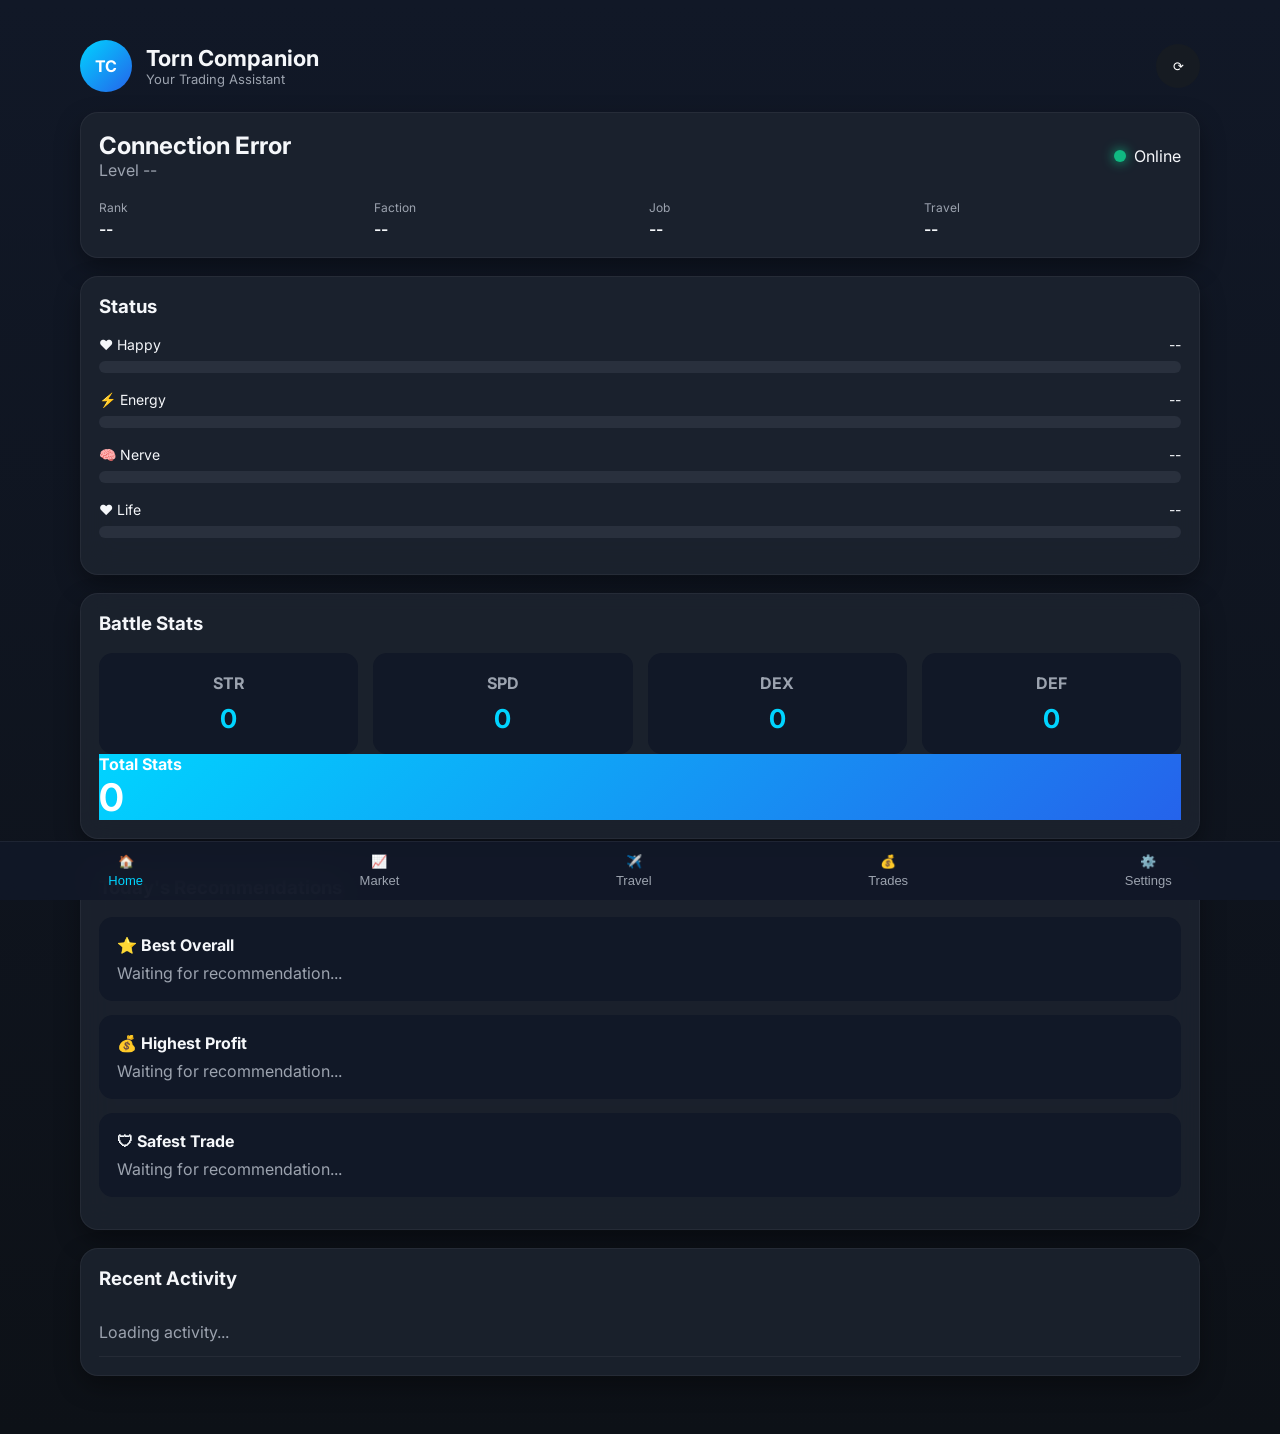
==== index.html @ 6c7beebd "Update index.html" ====
<!DOCTYPE html>
<html lang="en">
<head>

<meta charset="UTF-8">
<meta name="viewport" content="width=device-width, initial-scale=1.0">

<title>Torn Companion</title>

<link rel="preconnect" href="https://fonts.googleapis.com">
<link rel="preconnect" href="https://fonts.gstatic.com" crossorigin>

<link href="https://fonts.googleapis.com/css2?family=Inter:wght@300;400;500;600;700&display=swap" rel="stylesheet">

<link rel="stylesheet" href="style.css">

</head>

<body>

<div class="app">

<header>

<div class="logo">

<div class="logo-circle">TC</div>

<div>
<h1>Torn Companion</h1>
<p>Your Trading Assistant</p>
</div>

</div>

<div class="refresh">

<button id="refreshButton">

⟳

</button>

</div>

</header>


<!-- PROFILE -->

<section class="card profile-card">

<div class="profile-header">

<div>

<h2 id="playerName">

Loading...

</h2>

<p id="playerLevel">

Level --

</p>

</div>

<div class="status">

<div class="status-dot"></div>

<span id="playerStatus">

Online

</span>

</div>

</div>

<div class="profile-grid">

<div>

<label>Rank</label>

<span id="playerRank">

--

</span>

</div>

<div>

<label>Faction</label>

<span id="playerFaction">

--

</span>

</div>

<div>

<label>Job</label>

<span id="playerJob">

--

</span>

</div>

<div>

<label>Travel</label>

<span id="playerTravel">

--

</span>

</div>

</div>

</section>



<!-- BARS -->

<section class="card">

<h3>Status</h3>

<div class="bar-item">

<div class="bar-label">

<span>❤️ Happy</span>

<span id="happyText">

--

</span>

</div>

<div class="progress">

<div id="happyBar"></div>

</div>

</div>


<div class="bar-item">

<div class="bar-label">

<span>⚡ Energy</span>

<span id="energyText">

--

</span>

</div>

<div class="progress">

<div id="energyBar"></div>

</div>

</div>


<div class="bar-item">

<div class="bar-label">

<span>🧠 Nerve</span>

<span id="nerveText">

--

</span>

</div>

<div class="progress">

<div id="nerveBar"></div>

</div>

</div>


<div class="bar-item">

<div class="bar-label">

<span>❤️ Life</span>

<span id="lifeText">

--

</span>

</div>

<div class="progress">

<div id="lifeBar"></div>

</div>

</div>

</section>


<!-- STATS -->

<section class="card">

    <h3>Battle Stats</h3>

    <div class="stats-grid">

        <div class="stat-box">

            <h4>STR</h4>

            <p id="strength">0</p>

        </div>

        <div class="stat-box">

            <h4>SPD</h4>

            <p id="speed">0</p>

        </div>

        <div class="stat-box">

            <h4>DEX</h4>

            <p id="dexterity">0</p>

        </div>

        <div class="stat-box">

            <h4>DEF</h4>

            <p id="defense">0</p>

        </div>

    </div>
    
    <div class="total-stat">

        <h4>Total Stats</h4>

        <p id="totalstats">0</p>

    </div>

</section>



<!-- RECOMMENDATIONS -->

<section class="card">

<div class="section-title">

<h3>Today's Recommendations</h3>

</div>

<div class="recommendation-list">

<div class="recommendation">

<div>

<h4>⭐ Best Overall</h4>

<p>

Waiting for recommendation...

</p>

</div>

</div>

<div class="recommendation">

<div>

<h4>💰 Highest Profit</h4>

<p>

Waiting for recommendation...

</p>

</div>

</div>

<div class="recommendation">

<div>

<h4>🛡 Safest Trade</h4>

<p>

Waiting for recommendation...

</p>

</div>

</div>

</div>

</section>



<!-- ACTIVITY -->

<section class="card">

<h3>Recent Activity</h3>

<ul id="activityList">

<li class="placeholder">

Loading activity...

</li>

</ul>

</section>



<footer>

<div class="bottom-nav">

<button class="active">

🏠

<span>Home</span>

</button>

<button>

📈

<span>Market</span>

</button>

<button>

✈️

<span>Travel</span>

</button>

<button>

💰

<span>Trades</span>

</button>

<button>

⚙️

<span>Settings</span>

</button>

</div>

</footer>

</div>

<script src="app.js"></script>

</body>
</html>
---- style.css ----
/* ===========================
   Torn Companion Theme
=========================== */

:root{

    --bg:#0d1117;
    --surface:#161b22;
    --surface2:#1d2430;

    --cyan:#00d4ff;
    --cyan2:#0ea5e9;

    --green:#10b981;
    --red:#ef4444;
    --yellow:#f59e0b;

    --text:#f5f7fa;
    --muted:#9ca3af;

    --radius:18px;

    --shadow:
        0 10px 25px rgba(0,0,0,.35);

}

*{

    margin:0;
    padding:0;
    box-sizing:border-box;

}

body{

    background:linear-gradient(
        180deg,
        #111827,
        #0d1117
    );

    color:var(--text);

    font-family:"Inter",sans-serif;

}

.app{

    width:100%;
    max-width:500px;

    margin:auto;

    padding:20px;
    padding-bottom:120px;

}

/* ===========================
HEADER
=========================== */

header{

    display:flex;

    justify-content:space-between;

    align-items:center;

    margin-bottom:20px;

}

.logo{

    display:flex;

    align-items:center;

    gap:14px;

}

.logo-circle{

    width:52px;
    height:52px;

    border-radius:50%;

    display:flex;

    justify-content:center;

    align-items:center;

    font-weight:700;

    color:white;

    background:linear-gradient(
        135deg,
        var(--cyan),
        #2563eb
    );

}

.logo h1{

    font-size:22px;

}

.logo p{

    color:var(--muted);

    font-size:13px;

}

.refresh button{

    width:44px;
    height:44px;

    border:none;

    cursor:pointer;

    border-radius:50%;

    color:white;

    background:var(--surface);

    transition:.3s;

}

.refresh button:hover{

    transform:rotate(180deg);

    background:var(--cyan2);

}

/* ===========================
CARDS
=========================== */

.card{

    background:rgba(29,36,48,.85);

    backdrop-filter:blur(16px);

    border:1px solid rgba(255,255,255,.05);

    border-radius:var(--radius);

    padding:18px;

    margin-bottom:18px;

    box-shadow:var(--shadow);

}

.card h3{

    margin-bottom:18px;

}

/* ===========================
PROFILE
=========================== */

.profile-header{

    display:flex;

    justify-content:space-between;

    align-items:center;

    margin-bottom:20px;

}

.profile-header h2{

    font-size:24px;

}

.profile-header p{

    color:var(--muted);

}

.status{

    display:flex;

    align-items:center;

    gap:8px;

}

.status-dot{

    width:12px;

    height:12px;

    border-radius:50%;

    background:var(--green);

    box-shadow:0 0 12px var(--green);

}

.profile-grid{

    display:grid;

    grid-template-columns:repeat(2,1fr);

    gap:18px;

}

.profile-grid label{

    display:block;

    color:var(--muted);

    font-size:12px;

    margin-bottom:4px;

}

.profile-grid span{

    font-weight:600;

}

/* ===========================
STATUS BARS
=========================== */

.bar-item{

    margin-bottom:18px;

}

.bar-label{

    display:flex;

    justify-content:space-between;

    margin-bottom:8px;

    font-size:14px;

}

.progress{

    width:100%;

    height:12px;

    border-radius:30px;

    background:#29303d;

    overflow:hidden;

}

.progress div{

    width:0%;

    height:100%;

    border-radius:30px;

    transition:width .7s ease;

    background:linear-gradient(
        90deg,
        var(--cyan),
        var(--cyan2)
    );

}

/* ===========================
MONEY
=========================== */

.money-grid{

    display:grid;

    gap:15px;

    grid-template-columns:repeat(3,1fr);

    margin-bottom:18px;

}

.money-card{

    text-align:center;

}

.money-card h4{

    color:var(--muted);

    font-size:13px;

    margin-bottom:8px;

}

.money-card p{

    color:var(--green);

    font-weight:700;

    font-size:18px;

}

/* ===========================
BATTLE STATS
=========================== */

.stats-grid{

    display:grid;

    grid-template-columns:repeat(2,1fr);

    gap:15px;

}

.stat-box{

    background:#111827;

    border-radius:14px;

    padding:20px;

    text-align:center;

}

.stat-box h4{

    color:var(--muted);

    margin-bottom:10px;

}

.stat-box p{

    font-size:26px;

    font-weight:700;

    color:var(--cyan);

}

.total-stat{

    grid-column:1 / -1;

    background:linear-gradient(
        135deg,
        #00d4ff,
        #2563eb
    );

}

.total-stat h4{

    color:white;

}

.total-stat p{

    color:white;

    font-size:38px;

    font-weight:700;

}

/* ===========================
RECOMMENDATIONS
=========================== */

.recommendation{

    background:#111827;

    padding:18px;

    border-radius:14px;

    margin-bottom:14px;

    transition:.25s;

    cursor:pointer;

}

.recommendation:hover{

    transform:translateY(-3px);

}

.recommendation h4{

    margin-bottom:8px;

}

.recommendation p{

    color:var(--muted);

}

/* ===========================
ACTIVITY
=========================== */

#activityList{

    list-style:none;

}

#activityList li{

    padding:14px 0;

    border-bottom:1px solid rgba(255,255,255,.05);

}

.placeholder{

    color:var(--muted);

}

/* ===========================
BOTTOM NAV
=========================== */

footer{

    position:fixed;

    bottom:0;

    left:0;

    width:100%;

}

.bottom-nav{

    display:flex;

    justify-content:space-around;

    background:rgba(17,24,39,.95);

    backdrop-filter:blur(18px);

    border-top:1px solid rgba(255,255,255,.06);

    padding:12px 0;

}

.bottom-nav button{

    background:none;

    border:none;

    color:var(--muted);

    display:flex;

    flex-direction:column;

    align-items:center;

    gap:4px;

    font-size:13px;

    cursor:pointer;

    transition:.25s;

}

.bottom-nav button.active{

    color:var(--cyan);

}

.bottom-nav button:hover{

    color:white;

}

/* ===========================
DESKTOP
=========================== */

@media(min-width:900px){

    .app{

        max-width:1200px;

        padding:40px;

    }

    .money-grid{

        grid-template-columns:repeat(3,1fr);

    }

    .stats-grid{

        grid-template-columns:repeat(4,1fr);

    }

    .profile-grid{

        grid-template-columns:repeat(4,1fr);

    }

}

/* ===========================
SCROLLBAR
=========================== */

::-webkit-scrollbar{

    width:8px;

}

::-webkit-scrollbar-thumb{

    background:#2d3748;

    border-radius:20px;

}

::-webkit-scrollbar-track{

    background:#111827;

}
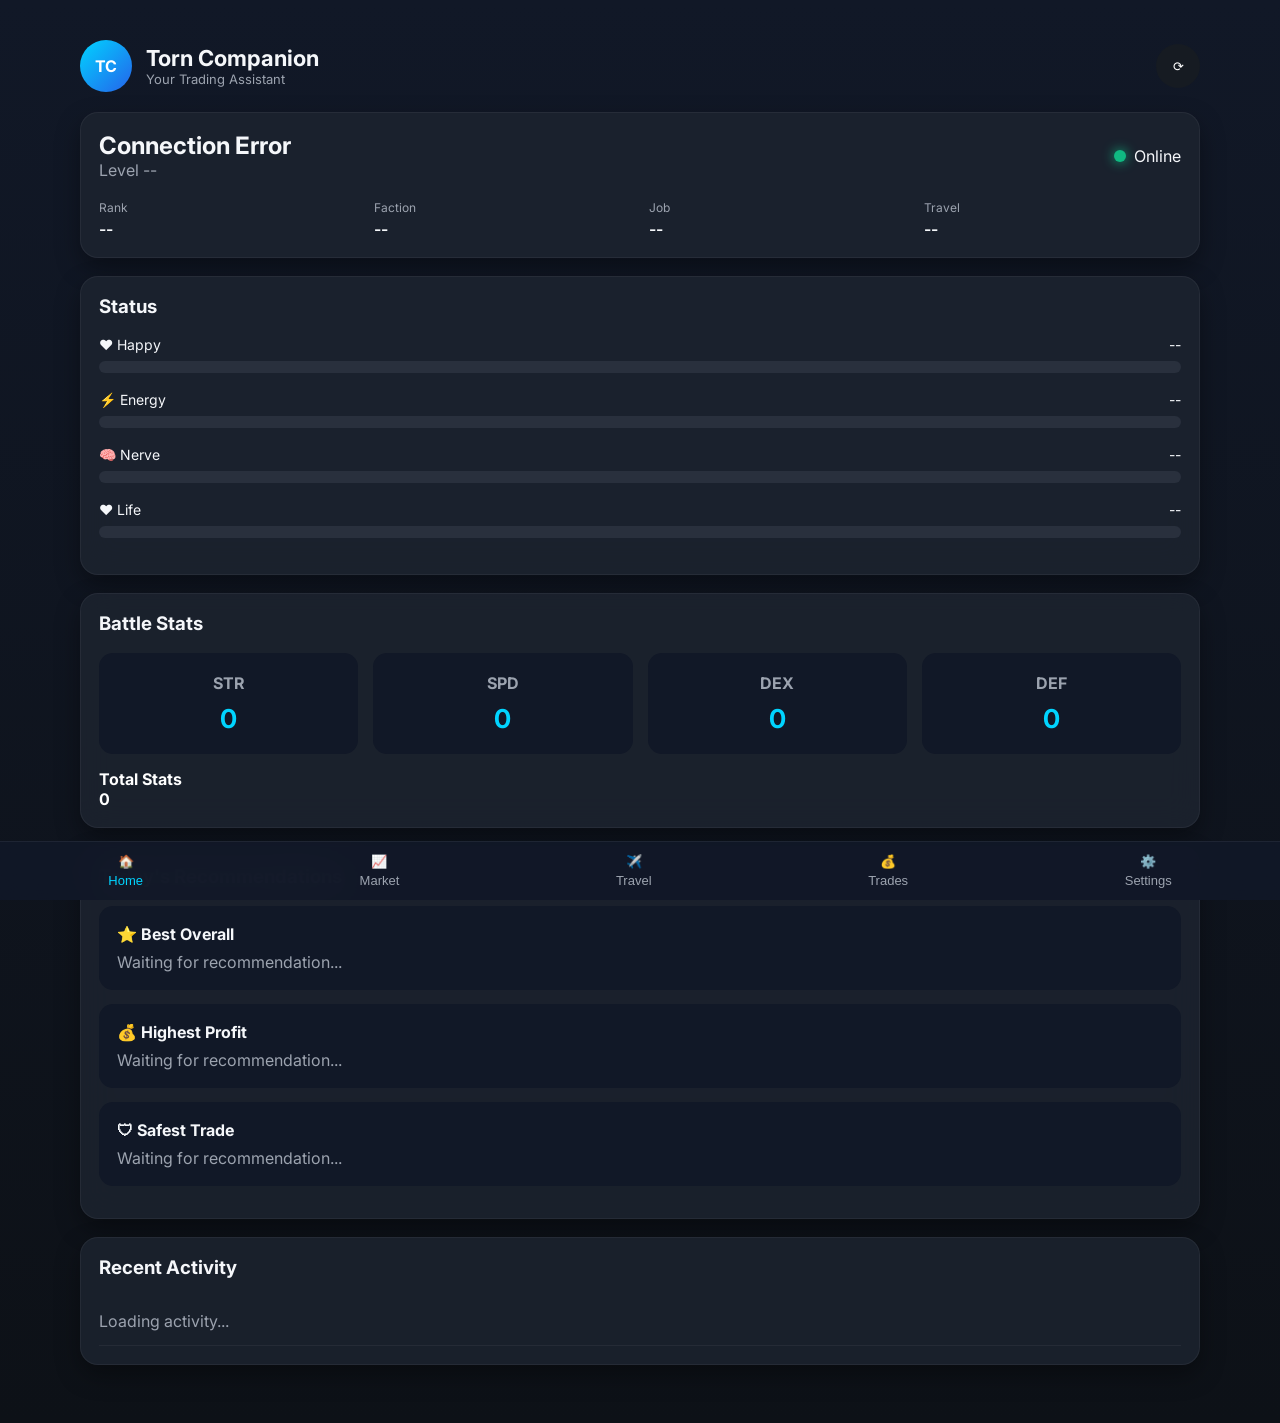
==== commit de1c05a1: "Update index.html" ====
--- a/index.html
+++ b/index.html
@@ -277,16 +277,17 @@
             <p id="defense">0</p>
 
         </div>
+        
+        <div class="total-stat">
+    
+            <h4>Total Stats</h4>
+    
+            <p id="totalstats">0</p>
+    
+        </div>
 
     </div>
     
-    <div class="total-stat">
-
-        <h4>Total Stats</h4>
-
-        <p id="totalstats">0</p>
-
-    </div>
 
 </section>
 
--- a/style.css
+++ b/style.css
@@ -403,12 +403,6 @@
 
     grid-column:1 / -1;
 
-    background:linear-gradient(
-        135deg,
-        #00d4ff,
-        #2563eb
-    );
-
 }
 
 .total-stat h4{
@@ -421,8 +415,6 @@
 
     color:white;
 
-    font-size:38px;
-
     font-weight:700;
 
 }
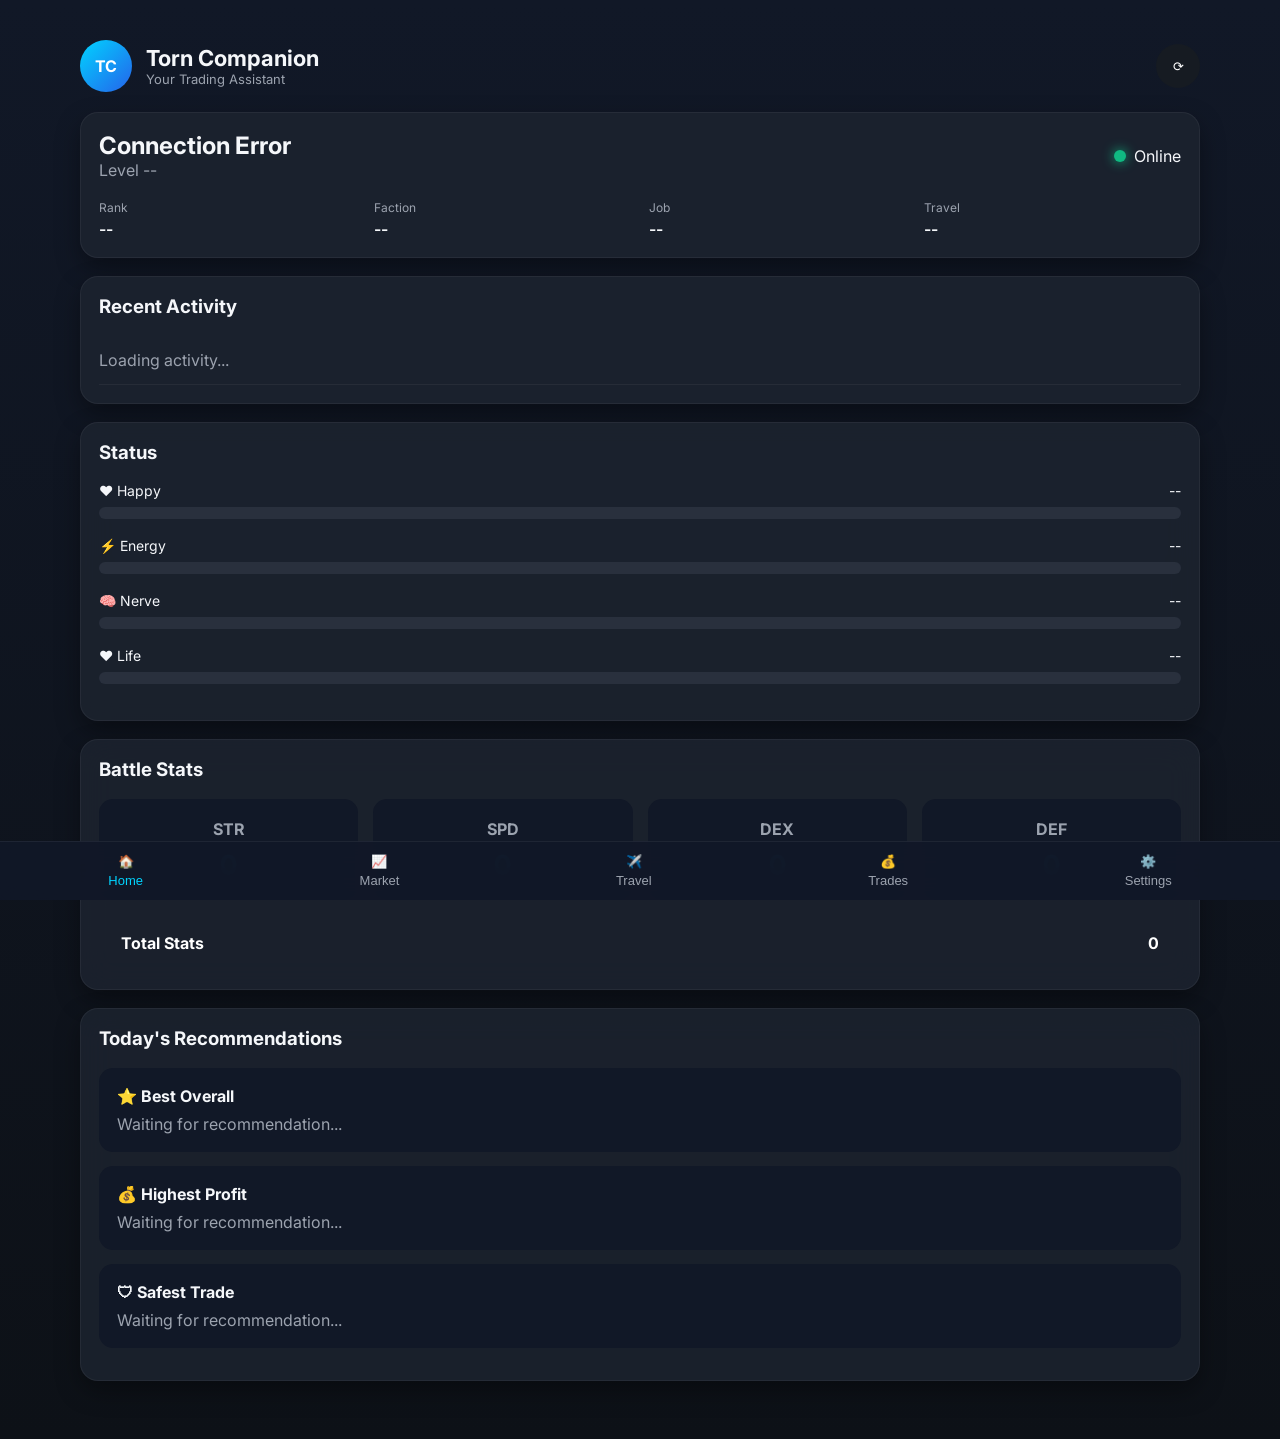
==== commit ed2049c6: "Update index.html" ====
--- a/index.html
+++ b/index.html
@@ -133,6 +133,24 @@
 </div>
 
 </div>
+
+</section>
+
+<!-- ACTIVITY -->
+
+<section class="card">
+
+<h3>Recent Activity</h3>
+
+<ul id="activityList">
+
+<li class="placeholder">
+
+Loading activity...
+
+</li>
+
+</ul>
 
 </section>
 
@@ -359,23 +377,7 @@
 
 
 
-<!-- ACTIVITY -->
-
-<section class="card">
-
-<h3>Recent Activity</h3>
-
-<ul id="activityList">
-
-<li class="placeholder">
-
-Loading activity...
-
-</li>
-
-</ul>
-
-</section>
+
 
 
 
--- a/style.css
+++ b/style.css
@@ -403,6 +403,16 @@
 
     grid-column:1 / -1;
 
+    display:flex;
+
+    justify-content:space-between;
+
+    align-items:center;
+
+    padding:18px 22px;
+
+    border-radius:14px;
+
 }
 
 .total-stat h4{
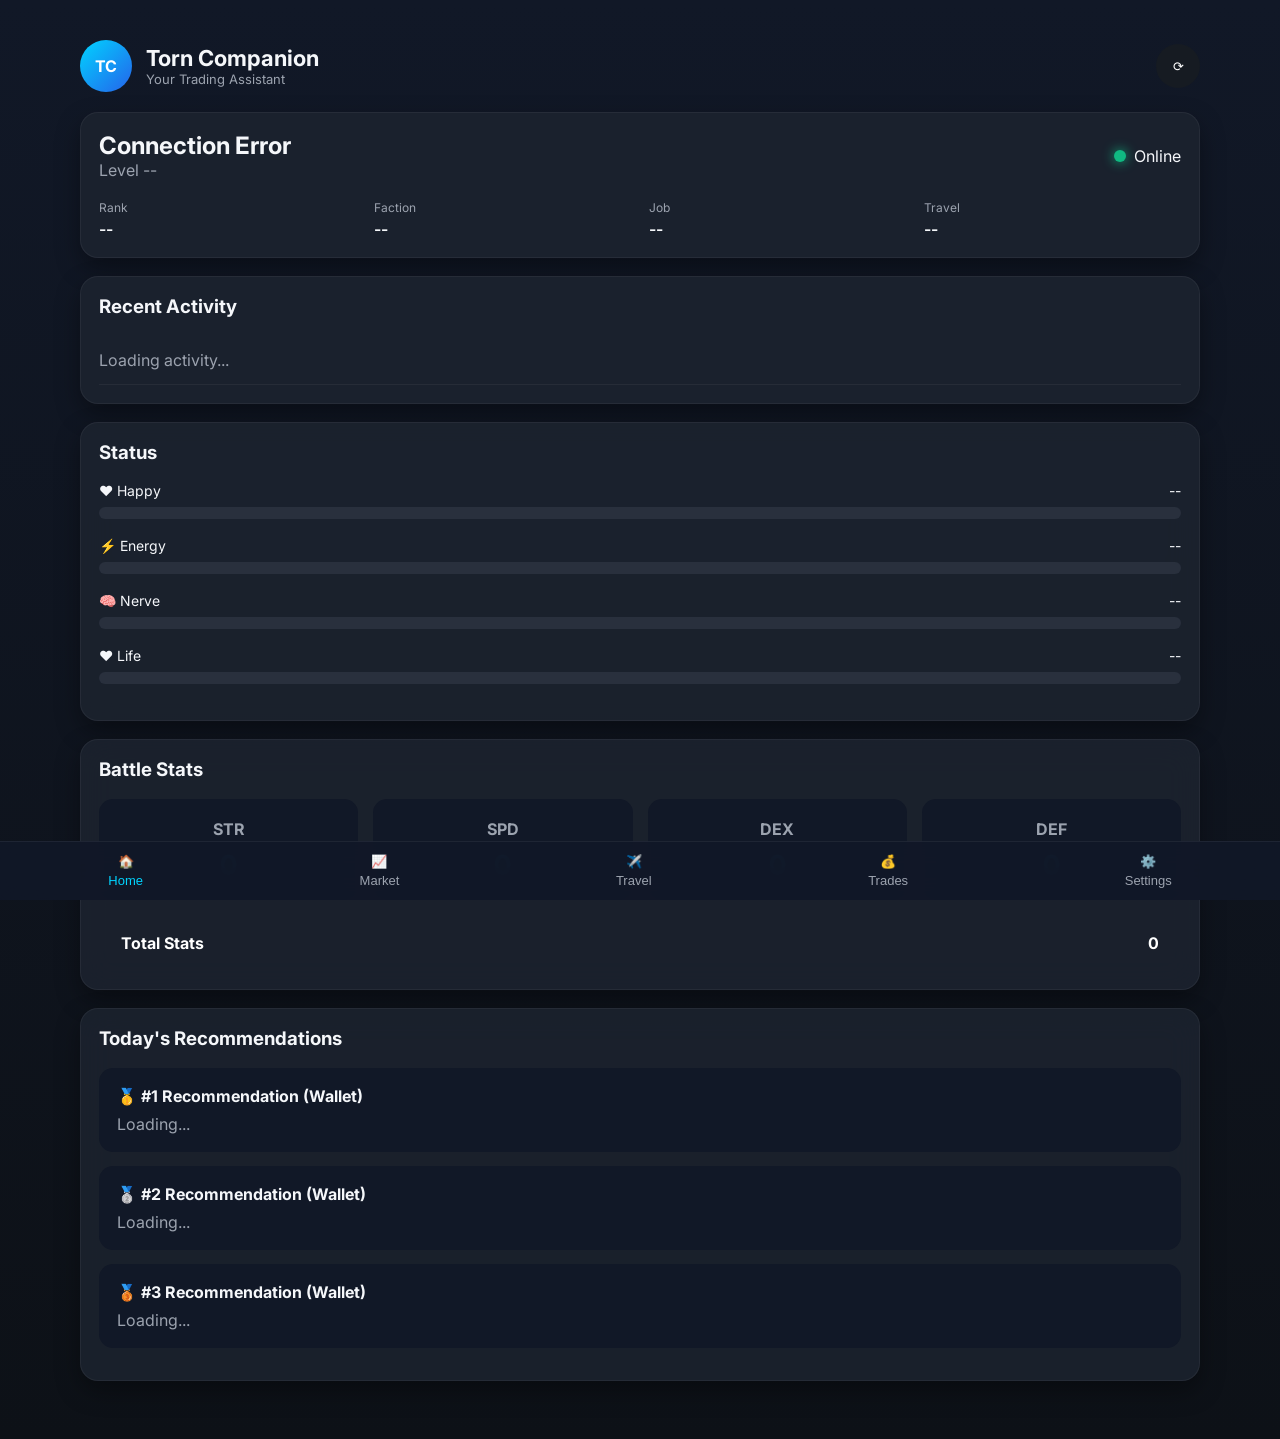
==== commit 959a4f1b: "Update index.html" ====
--- a/index.html
+++ b/index.html
@@ -312,66 +312,42 @@
 
 
 <!-- RECOMMENDATIONS -->
-
 <section class="card">
 
-<div class="section-title">
-
-<h3>Today's Recommendations</h3>
-
-</div>
-
-<div class="recommendation-list">
-
-<div class="recommendation">
-
-<div>
-
-<h4>⭐ Best Overall</h4>
-
-<p>
-
-Waiting for recommendation...
-
-</p>
-
-</div>
-
-</div>
-
-<div class="recommendation">
-
-<div>
-
-<h4>💰 Highest Profit</h4>
-
-<p>
-
-Waiting for recommendation...
-
-</p>
-
-</div>
-
-</div>
-
-<div class="recommendation">
-
-<div>
-
-<h4>🛡 Safest Trade</h4>
-
-<p>
-
-Waiting for recommendation...
-
-</p>
-
-</div>
-
-</div>
-
-</div>
+    <div class="section-title">
+        <h3>Today's Recommendations</h3>
+    </div>
+
+    <div class="recommendation-list">
+
+        <div class="recommendation">
+            <div>
+                <h4>🥇 #1 Recommendation (Wallet)</h4>
+                <p id="reco1">
+                    Loading...
+                </p>
+            </div>
+        </div>
+
+        <div class="recommendation">
+            <div>
+                <h4>🥈 #2 Recommendation (Wallet)</h4>
+                <p id="reco2">
+                    Loading...
+                </p>
+            </div>
+        </div>
+
+        <div class="recommendation">
+            <div>
+                <h4>🥉 #3 Recommendation (Wallet)</h4>
+                <p id="reco3">
+                    Loading...
+                </p>
+            </div>
+        </div>
+
+    </div>
 
 </section>
 
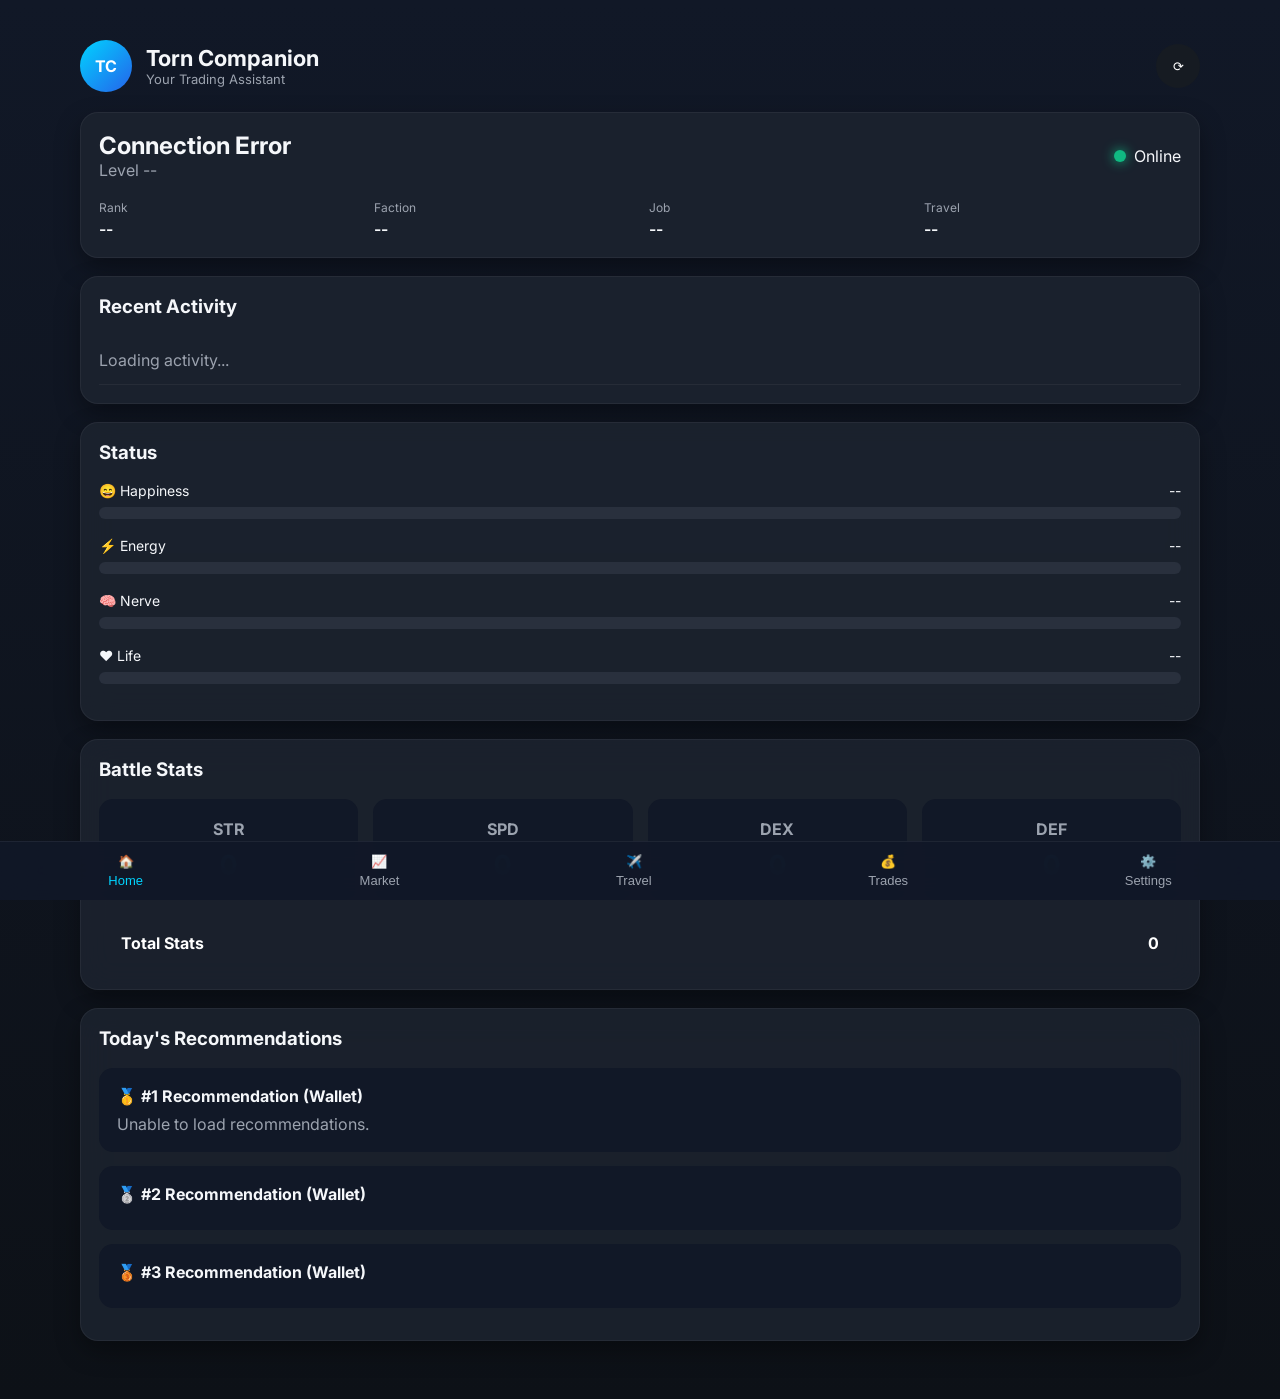
==== commit a1be9378: "Update index.html" ====
--- a/index.html
+++ b/index.html
@@ -166,7 +166,7 @@
 
 <div class="bar-label">
 
-<span>❤️ Happy</span>
+<span>😄 Happiness</span>
 
 <span id="happyText">
 
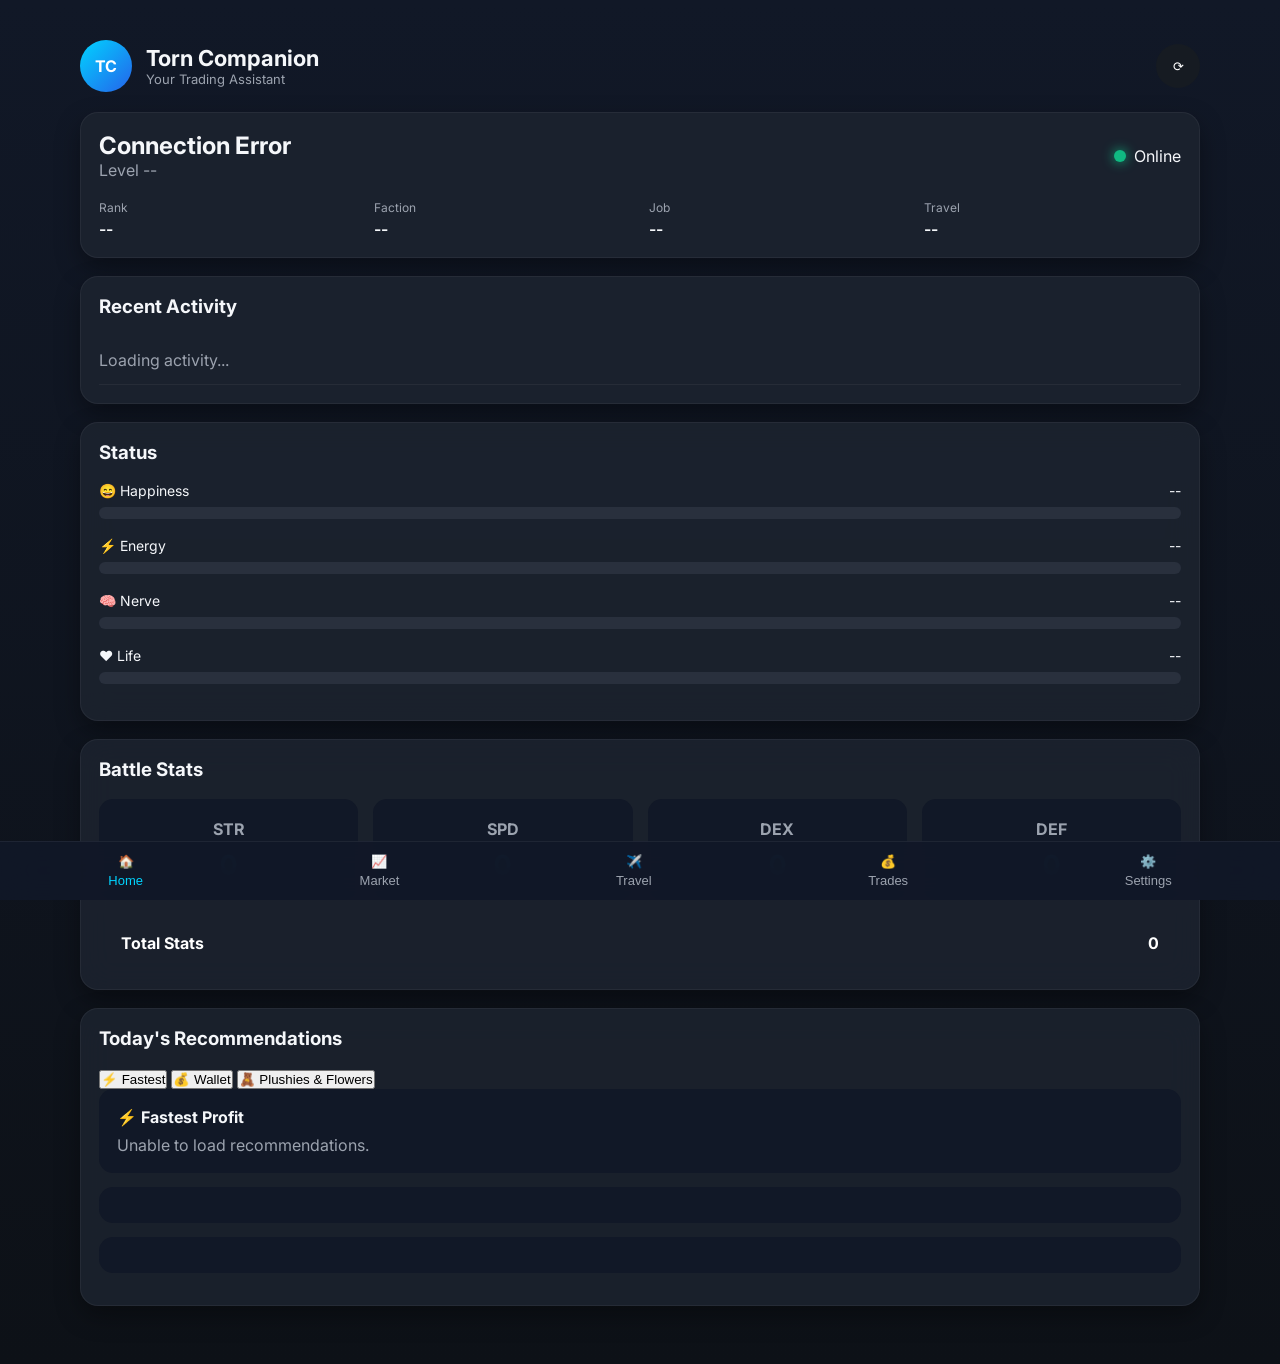
==== commit 4ee98687: "Update index.html" ====
--- a/index.html
+++ b/index.html
@@ -318,32 +318,40 @@
         <h3>Today's Recommendations</h3>
     </div>
 
+    <div class="recommendation-tabs">
+
+        <button class="reco-tab active" data-tab="fast">
+            ⚡ Fastest
+        </button>
+
+        <button class="reco-tab" data-tab="wallet">
+            💰 Wallet
+        </button>
+
+        <button class="reco-tab" data-tab="travel">
+            🧸 Plushies & Flowers
+        </button>
+
+    </div>
+
     <div class="recommendation-list">
 
         <div class="recommendation">
             <div>
-                <h4>🥇 #1 Recommendation (Wallet)</h4>
-                <p id="reco1">
-                    Loading...
-                </p>
+                <h4 id="recoTitle">⚡ Fastest Profit</h4>
+                <p id="reco1">Loading...</p>
             </div>
         </div>
 
         <div class="recommendation">
             <div>
-                <h4>🥈 #2 Recommendation (Wallet)</h4>
-                <p id="reco2">
-                    Loading...
-                </p>
+                <p id="reco2">Loading...</p>
             </div>
         </div>
 
         <div class="recommendation">
             <div>
-                <h4>🥉 #3 Recommendation (Wallet)</h4>
-                <p id="reco3">
-                    Loading...
-                </p>
+                <p id="reco3">Loading...</p>
             </div>
         </div>
 
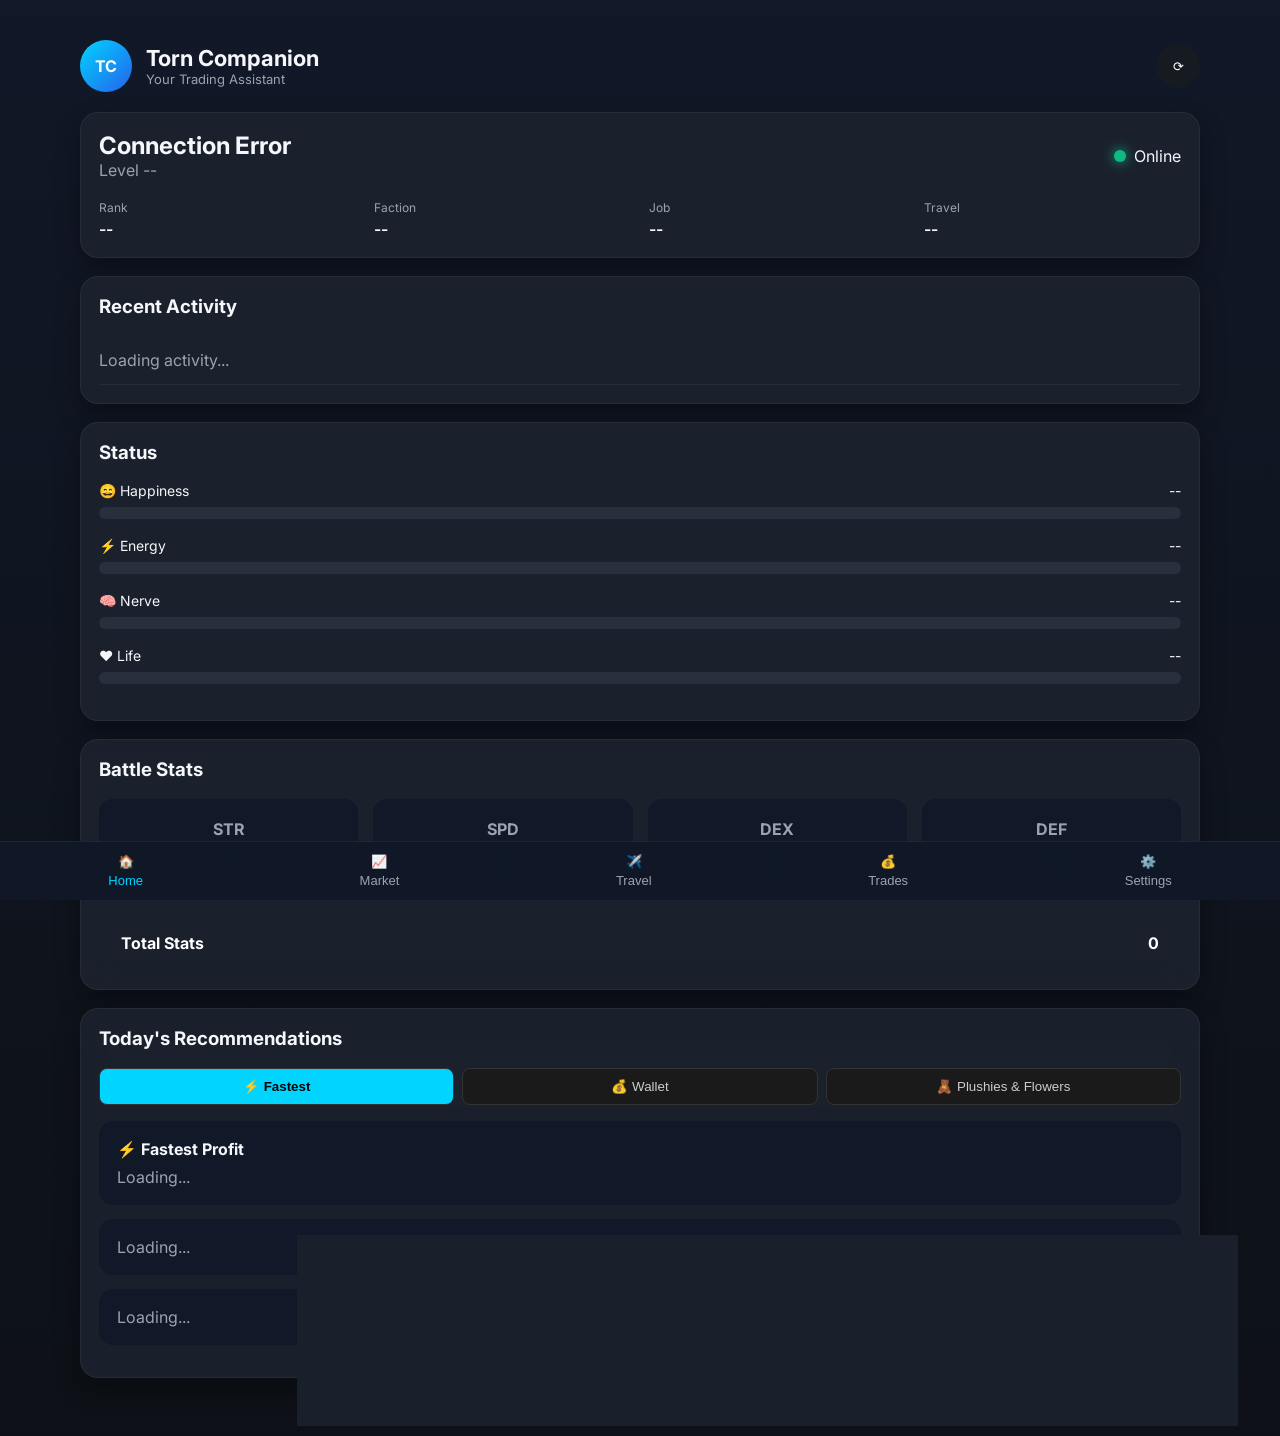
==== commit 88026165: "Update index.html" ====
--- a/index.html
+++ b/index.html
@@ -367,49 +367,49 @@
 
 <footer>
 
-<div class="bottom-nav">
-
-<button class="active">
-
-🏠
-
-<span>Home</span>
-
-</button>
-
-<button>
-
-📈
-
-<span>Market</span>
-
-</button>
-
-<button>
-
-✈️
-
-<span>Travel</span>
-
-</button>
-
-<button>
-
-💰
-
-<span>Trades</span>
-
-</button>
-
-<button>
-
-⚙️
-
-<span>Settings</span>
-
-</button>
-
-</div>
+    <div class="bottom-nav">
+
+        <button class="active" onclick="window.location.href='index.html'">
+
+            🏠
+
+            <span>Home</span>
+
+        </button>
+
+        <button onclick="window.location.href='market.html'">
+
+            📈
+
+            <span>Market</span>
+
+        </button>
+
+        <button>
+
+            ✈️
+
+            <span>Travel</span>
+
+        </button>
+
+        <button>
+
+            💰
+
+            <span>Trades</span>
+
+        </button>
+
+        <button>
+
+            ⚙️
+
+            <span>Settings</span>
+
+        </button>
+
+    </div>
 
 </footer>
 
--- a/style.css
+++ b/style.css
@@ -616,3 +616,40 @@
     background:#111827;
 
 }
+
+
+.recommendation-tabs{
+    display:flex;
+    gap:8px;
+    margin-bottom:16px;
+}
+
+.reco-tab{
+
+    flex:1;
+
+    background:#1a1a1a;
+
+    color:#ccc;
+
+    border:1px solid #333;
+
+    border-radius:8px;
+
+    padding:10px;
+
+    cursor:pointer;
+
+    transition:.2s;
+
+}
+
+.reco-tab.active{
+
+    background:#00d4ff;
+
+    color:#000;
+
+    font-weight:bold;
+
+}
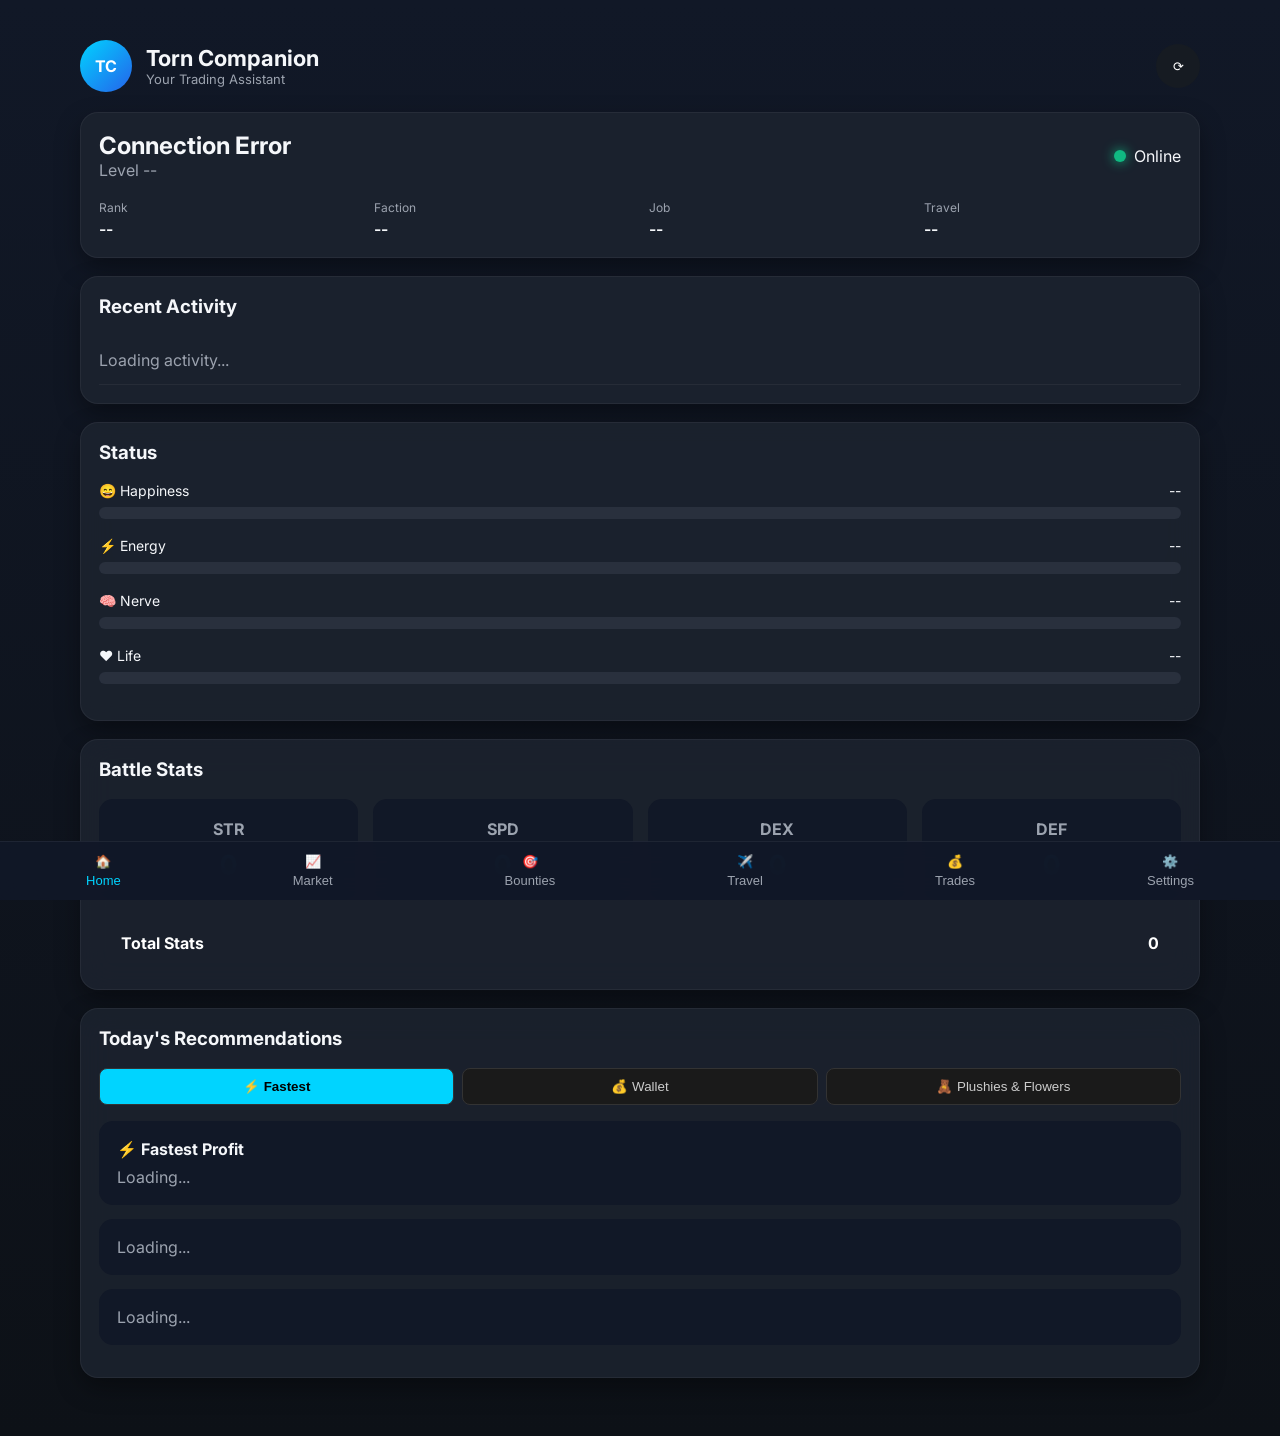
==== commit 385958be: "Update index.html added bounties" ====
--- a/index.html
+++ b/index.html
@@ -385,6 +385,14 @@
 
         </button>
 
+        <button onclick="window.location.href='bounties.html'">
+
+            🎯
+
+            <span>Bounties</span>
+
+        </button>
+
         <button>
 
             ✈️
